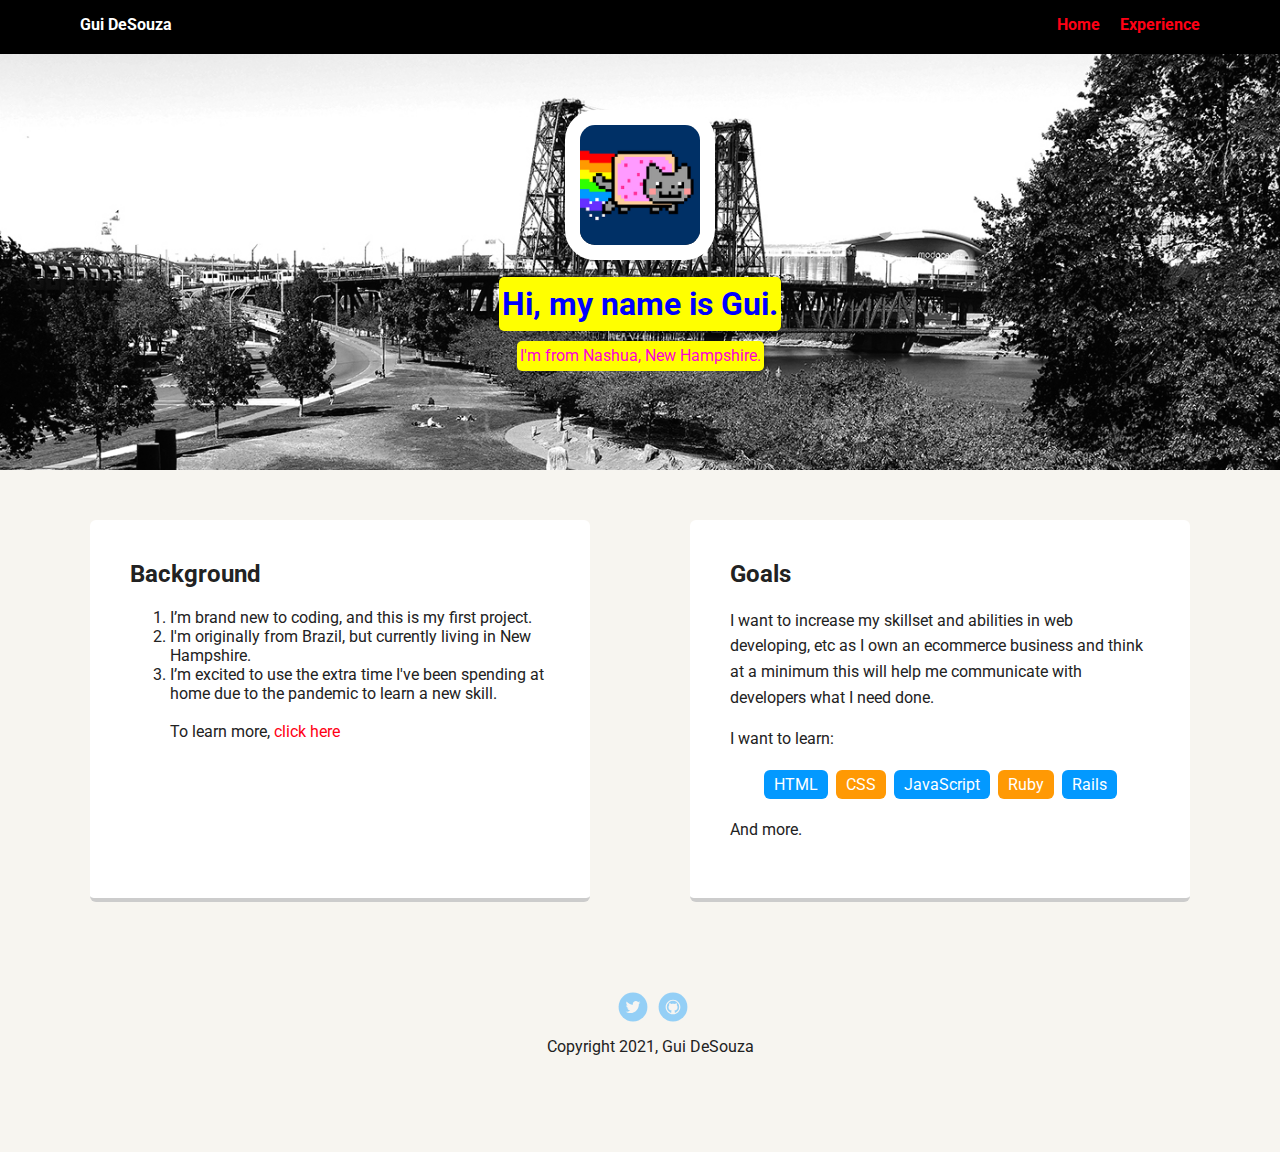
==== index.html @ 1788f264 "Initial commit" ====
<!doctype html>
<html lang="en">
<head>
  <meta charset="utf-8">
  <title>Gui's Profile</title>
  <meta name="viewport" content="width=device-width, initial-scale=1.0">
  <link rel="stylesheet" href="styles.css">
  <link href="https://fonts.googleapis.com/css?family=Muli%7CRoboto:400,300,500,700,900" rel="stylesheet"></head>
  <body>

    <div class="main-nav">
        <ul class="nav">
          <li class="name">Gui DeSouza</li>
          <li><a href="#">Home</a></li>
          <li><a href="resume.html">Experience</a></li>
        </ul>
    </div>

    <header>
      <img src="images/me.png" alt="Drawing of Gui DeSouza" class="profile-image">
      <h1 class="tag name">Hi, my name is Gui.</h1>
      <p class="tag location">I'm from Nashua, New Hampshire.</p>
    </header>

    <main class="flex">
      <div class="card">
        <h2>Background</h2>
        <ol>
        <li>I’m brand new to coding, and this is my first project.</li> 
        <li>I'm originally from Brazil, but currently living in New Hampshire.</li> 
        <li>I’m excited to use the extra time I've been spending at home due to the pandemic to learn a new skill.</li>
        <p>To learn more, <a href="resume.html">click here</a></p>
      </ol>
      </div> 

      <div class="card">
        <h2>Goals</h2>
        <p>I want to increase my skillset and abilities in web developing, etc as I own an ecommerce business and think at a minimum this will help me communicate with developers what I need done.</p> 
        <p>I want to learn:</p>
        <ul class="skills">
          <li>HTML</li>
          <li>CSS</li>
          <li>JavaScript</li>
          <li>Ruby</li>
          <li>Rails</li>
        </ul>
        <p>And more.</p>
      </div> 

    </main>
    <footer>
      <ul>
        <li><a href="http://www.twitter.com/treehouse" class="social twitter">Twitter</a></li>
        <li><a href="https://github.com/Fybergui" class="social github">Github</a></li>
      </ul>
      <p class="copyright">Copyright 2021, Gui DeSouza</p>
    </footer>
  </body>
  </html>
---- styles.css ----
/* Global Layout Set-up */
* { 
  box-sizing: border-box;
}
  
body {
  margin: 0;
  padding: 0;
  text-align: center;
  font-family: 'Roboto', sans-serif;
  color: #222;
  background: #f7f5f0;
}
/* Link Styles */

a {
  text-decoration: none;
  color: rgb(255, 0, 21);
}
a:hover {
  color: #ff5e00;
}

/* Section Styles */

.main-nav {
  width: 100%;
  background: black;
  min-height: 30px;
  padding: 10px;
  position: fixed;
  text-align: center;
}
.nav {
  display: flex;
  justify-content: space-around;
  font-weight: 700;
  list-style-type: none;
  margin: 0 auto;
  padding: 0;
}

.nav .name {
    display: block;
    margin-right: auto;
    color: white;
}
.nav li {
  padding: 5px 10px 10px 10px;
}
.nav a {
  transition: all .5s;
}
.nav a:hover {
  color: white
}

header {
  text-align: center;
  background: url('images/portland.jpg') no-repeat top center ;
  background-size: cover;
  overflow: hidden;
  padding-top: 60px;
}
header {
  line-height: 1.5;
}
header .profile-image {
  margin-top: 50px;
  width: 150px;
  height: 150px;
  border-radius: 20%;
  border: 15px solid white;
  transition: all .5s;
}
header .profile-image:hover {
  transform: scale(1.8) rotate(360deg);
}
.tag {
  background-color: yellow;
  color: blue;
  padding: 3px;
  border-radius: 5px;
  display: table;
  margin: 10px auto;
} 
.location {
  background-color: yellow;
  color: rgb(255, 0, 212);
}
.card {
  margin: 30px;
  padding: 20px 40px 40px;
  max-width: 500px;
  text-align: left;
  background: #fff;
  border-bottom: 4px solid #ccc;
  border-radius: 6px;
  transition: all .5s;
}
.card:hover {
  border-color: #ff99ff;
}

ul.skills {
  padding: 0;
  text-align: center;
}

.skills li {
  border-radius: 6px;
  display: inline-block;
  background: #ff9904;
  color: white;
  padding: 5px 10px;
  margin: 2px;
}

.skills li:nth-child(odd) {
  background: #0399ff;
}

footer {
  width: 100%;
  min-height: 30px;
  padding: 20px 0 40px 20px;
}

footer .copyright {
  top: -8px;
  font-size: .75em;
}

footer ul {
  list-style-type: none;
  margin: 0;
  padding: 0;
}

footer ul li {
  display: inline-block;
}

a.social {
  display: inline-block;
  text-indent: -9999px;
  margin-left: 5px;
  width: 30px;
  height: 30px;
  background-size: 30px 30px;
  opacity: .4;
  transition: all .5s;
}
a.twitter {
  background-image: url(images/twitter.svg);
}
a.linkedin {
  background-image: url(images/linkedin.svg);
}
a.github {
  background-image: url(images/github.svg);
}
a.social:hover {
  opacity: 1;
}
.clearfix {
  clear: both;
}

/* Styles for larger screens */
@media screen and (min-width: 720px) {
  
  .flex {
      display: -ms-flexbox;      /* TWEENER - IE 10 */
      display: flex; 
      max-width: 1200px;
      -ms-flex-pack: distribute;
      justify-content: space-around;
      margin: 0 auto;
  }

  header {
    min-height: 470px;
  }

  .nav {
    max-width: 1200px;
    padding: 0 30px;
  }


  main {
    padding-top: 20px;
  }

  main p {
    line-height: 1.6em;
  }

  footer {
    font-size: 1.3em;
    max-width: 1200px;
    margin: 40px auto;
  }

}
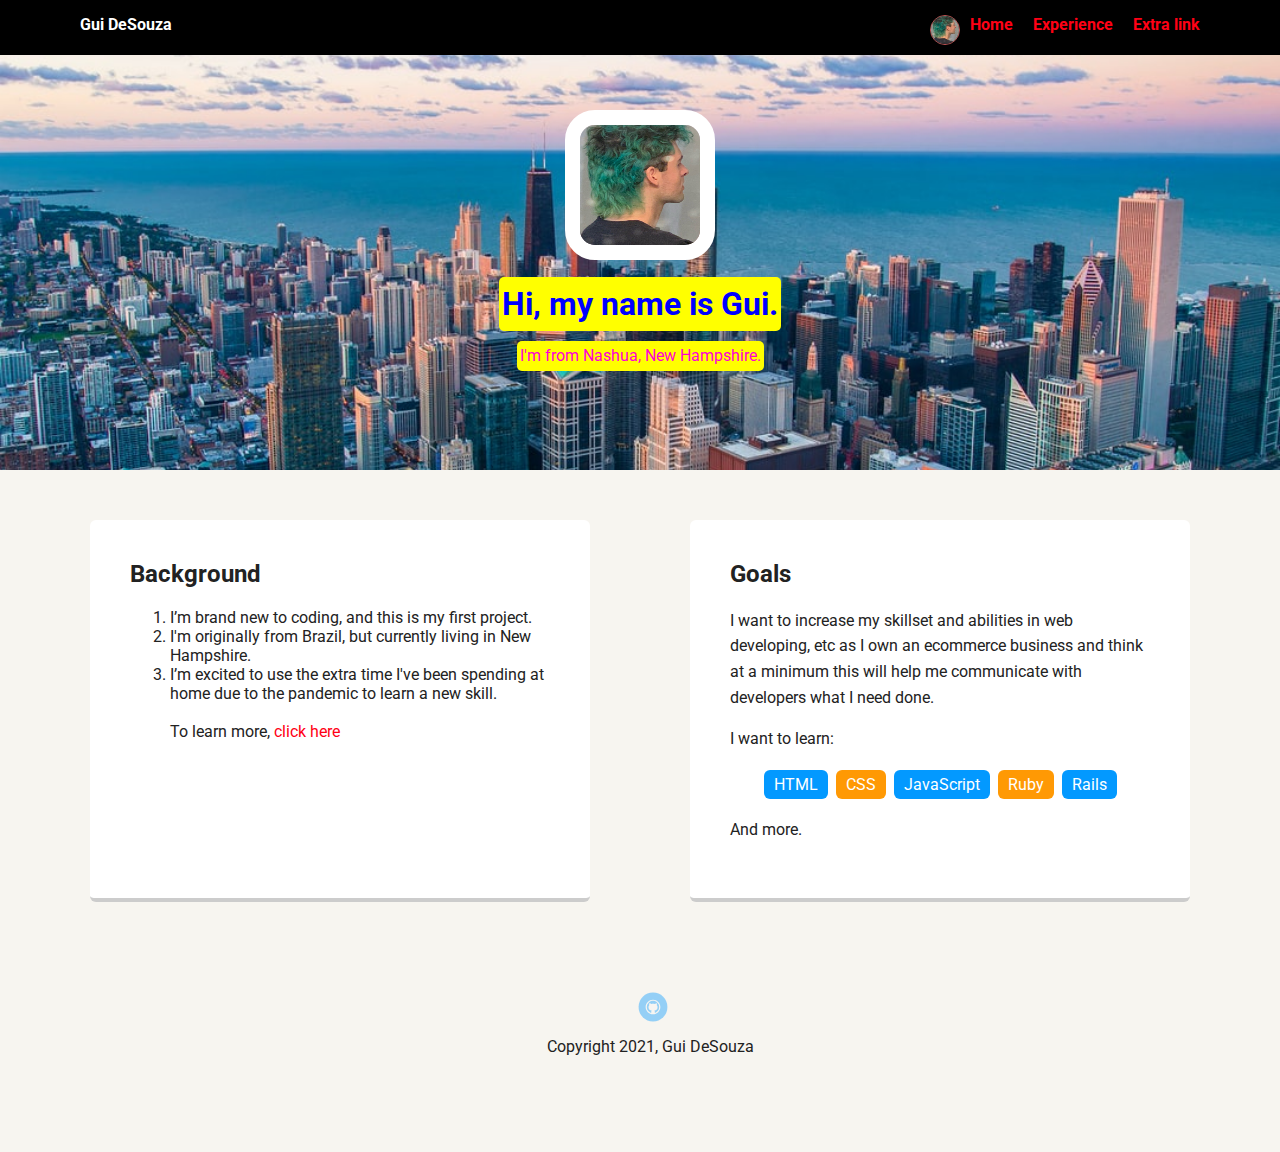
==== commit 501a7955: "Updated Project 1" ====
--- a/index.html
+++ b/index.html
@@ -10,14 +10,15 @@
 
     <div class="main-nav">
         <ul class="nav">
-          <li class="name">Gui DeSouza</li>
-          <li><a href="#">Home</a></li>
+          <li class="name">Gui DeSouza</li><img src="images/rsz_1rszimg7993.png" alt="Green Mullet" class="background-additional-image">
+          <li><a href="index.html">Home</a></li>
           <li><a href="resume.html">Experience</a></li>
+          <li><a href="extra.html">Extra link</a></li>
         </ul>
     </div>
 
     <header>
-      <img src="images/me.png" alt="Drawing of Gui DeSouza" class="profile-image">
+      <img src="images/rsz_1rszimg7993.png" alt="Green Mullet" class="profile-image">
       <h1 class="tag name">Hi, my name is Gui.</h1>
       <p class="tag location">I'm from Nashua, New Hampshire.</p>
     </header>
@@ -50,7 +51,6 @@
     </main>
     <footer>
       <ul>
-        <li><a href="http://www.twitter.com/treehouse" class="social twitter">Twitter</a></li>
         <li><a href="https://github.com/Fybergui" class="social github">Github</a></li>
       </ul>
       <p class="copyright">Copyright 2021, Gui DeSouza</p>
--- a/styles.css
+++ b/styles.css
@@ -31,6 +31,18 @@
   position: fixed;
   text-align: center;
 }
+.main-nav .background-additional-image {
+  margin-top: 5px;
+  width: 30px;
+  height: 30px;
+  border-radius: 50%;
+  border: 1px solid rgb(196, 85, 85);
+  transition: all .5s;
+
+}
+.main-nav .background-additional-image:hover {
+  transform: scale(1.2) rotate(-1800deg);
+}
 .nav {
   display: flex;
   justify-content: space-around;
@@ -57,7 +69,7 @@
 
 header {
   text-align: center;
-  background: url('images/portland.jpg') no-repeat top center ;
+  background: url('images/photo-1477959858617-67f85cf4f1df.jpg') no-repeat top center ;
   background-size: cover;
   overflow: hidden;
   padding-top: 60px;
@@ -74,7 +86,7 @@
   transition: all .5s;
 }
 header .profile-image:hover {
-  transform: scale(1.8) rotate(360deg);
+  transform: scale(1.4) rotate(360deg);
 }
 .tag {
   background-color: yellow;
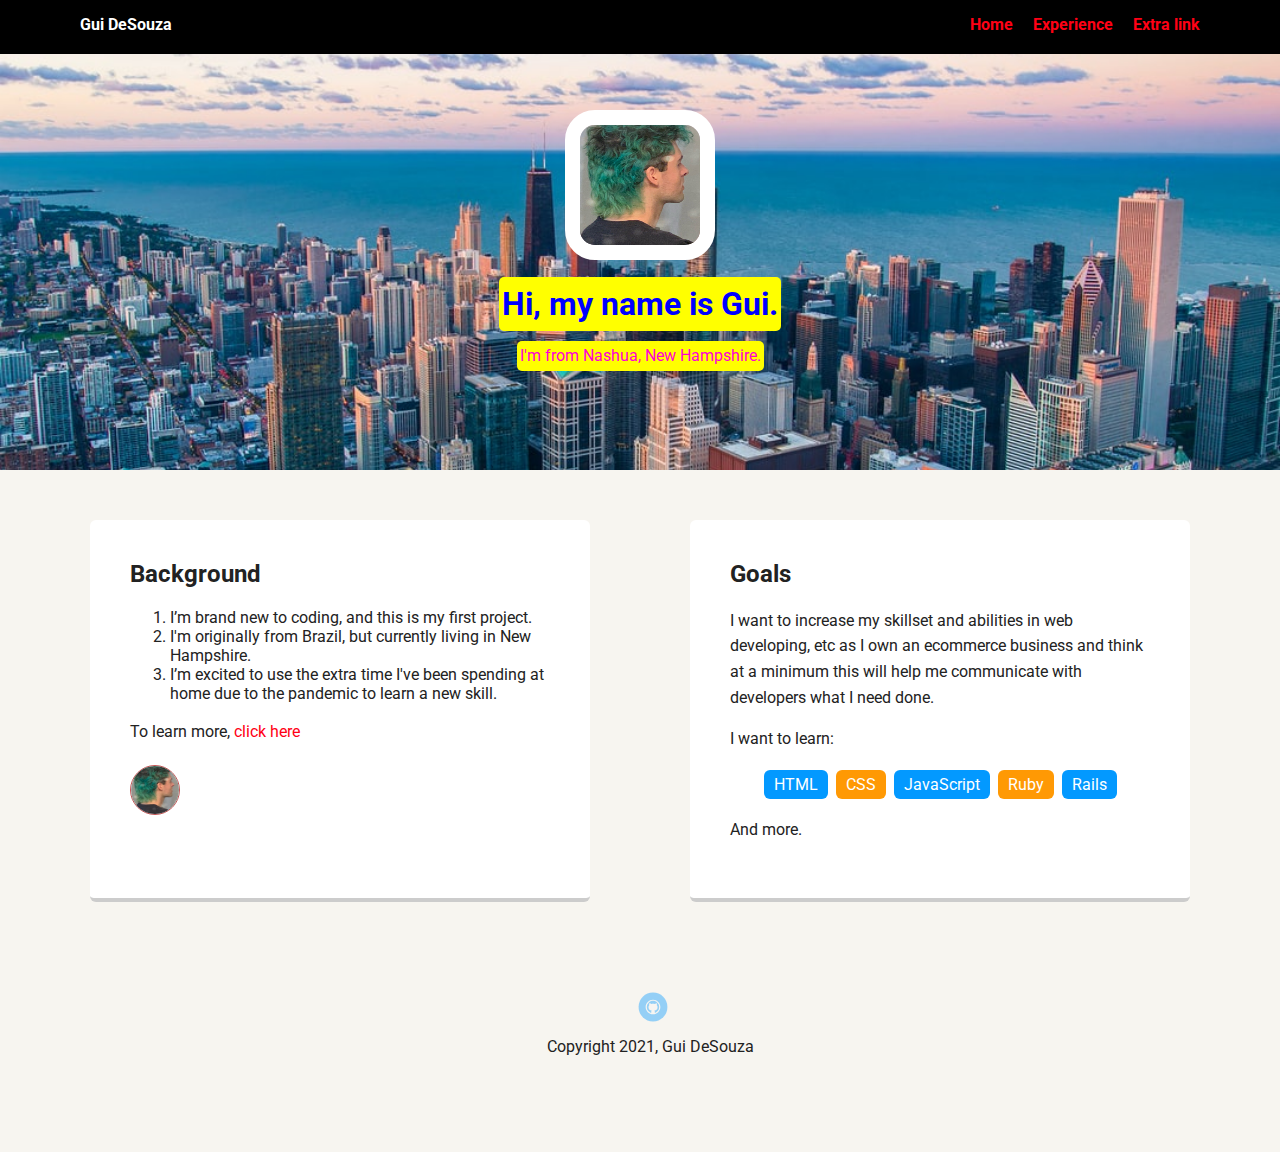
==== commit 6ff87021: "Update-3-Project-1" ====
--- a/index.html
+++ b/index.html
@@ -10,7 +10,7 @@
 
     <div class="main-nav">
         <ul class="nav">
-          <li class="name">Gui DeSouza</li><img src="images/rsz_1rszimg7993.png" alt="Green Mullet" class="background-additional-image">
+          <li class="name">Gui DeSouza</li>
           <li><a href="index.html">Home</a></li>
           <li><a href="resume.html">Experience</a></li>
           <li><a href="extra.html">Extra link</a></li>
@@ -30,8 +30,9 @@
         <li>I’m brand new to coding, and this is my first project.</li> 
         <li>I'm originally from Brazil, but currently living in New Hampshire.</li> 
         <li>I’m excited to use the extra time I've been spending at home due to the pandemic to learn a new skill.</li>
-        <p>To learn more, <a href="resume.html">click here</a></p>
-      </ol>
+     </ol>
+     <p>To learn more, <a href="resume.html">click here</a></p>
+     <img src="images/rsz_1rszimg7993.png" alt="Green Mullet" class="background-additional-image">
       </div> 
 
       <div class="card">
@@ -56,4 +57,4 @@
       <p class="copyright">Copyright 2021, Gui DeSouza</p>
     </footer>
   </body>
-  </html>
+  </html>--- a/styles.css
+++ b/styles.css
@@ -30,18 +30,6 @@
   padding: 10px;
   position: fixed;
   text-align: center;
-}
-.main-nav .background-additional-image {
-  margin-top: 5px;
-  width: 30px;
-  height: 30px;
-  border-radius: 50%;
-  border: 1px solid rgb(196, 85, 85);
-  transition: all .5s;
-
-}
-.main-nav .background-additional-image:hover {
-  transform: scale(1.2) rotate(-1800deg);
 }
 .nav {
   display: flex;
@@ -110,6 +98,18 @@
   border-radius: 6px;
   transition: all .5s;
 }
+.card .background-additional-image {
+  margin-top: 5px;
+  width: 50px;
+  height: 50px;
+  border-radius: 50%;
+  border: 1px solid rgb(196, 85, 85);
+  transition: all .5s;
+
+}
+.card .background-additional-image:hover {
+  transform: scale(1.2) rotate(-1800deg);
+}
 .card:hover {
   border-color: #ff99ff;
 }
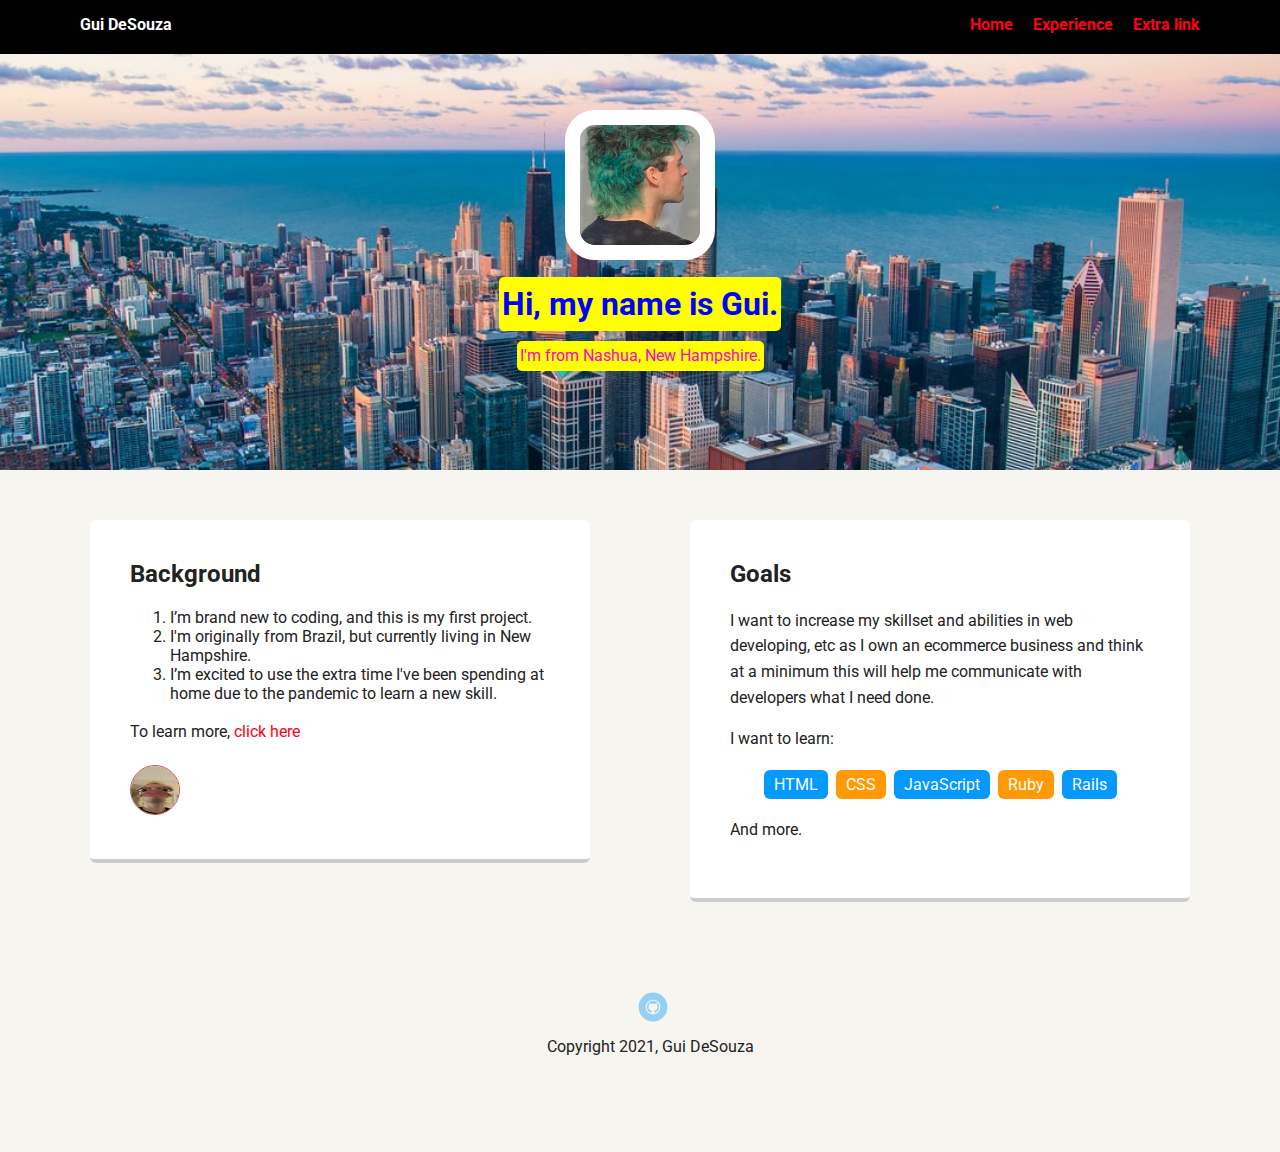
==== commit c00b49f3: "Update 4-Project 1" ====
--- a/index.html
+++ b/index.html
@@ -7,7 +7,7 @@
   <link rel="stylesheet" href="styles.css">
   <link href="https://fonts.googleapis.com/css?family=Muli%7CRoboto:400,300,500,700,900" rel="stylesheet"></head>
   <body>
-
+<nav>
     <div class="main-nav">
         <ul class="nav">
           <li class="name">Gui DeSouza</li>
@@ -16,7 +16,7 @@
           <li><a href="extra.html">Extra link</a></li>
         </ul>
     </div>
-
+  </nav>
     <header>
       <img src="images/rsz_1rszimg7993.png" alt="Green Mullet" class="profile-image">
       <h1 class="tag name">Hi, my name is Gui.</h1>
@@ -24,6 +24,7 @@
     </header>
 
     <main class="flex">
+      <article>
       <div class="card">
         <h2>Background</h2>
         <ol>
@@ -32,9 +33,10 @@
         <li>I’m excited to use the extra time I've been spending at home due to the pandemic to learn a new skill.</li>
      </ol>
      <p>To learn more, <a href="resume.html">click here</a></p>
-     <img src="images/rsz_1rszimg7993.png" alt="Green Mullet" class="background-additional-image">
+     <img src="images/3rd-img.jpg" alt="Green Mullet" class="background-additional-image">
       </div> 
-
+    </article>
+    <article>
       <div class="card">
         <h2>Goals</h2>
         <p>I want to increase my skillset and abilities in web developing, etc as I own an ecommerce business and think at a minimum this will help me communicate with developers what I need done.</p> 
@@ -48,7 +50,7 @@
         </ul>
         <p>And more.</p>
       </div> 
-
+    </article>
     </main>
     <footer>
       <ul>
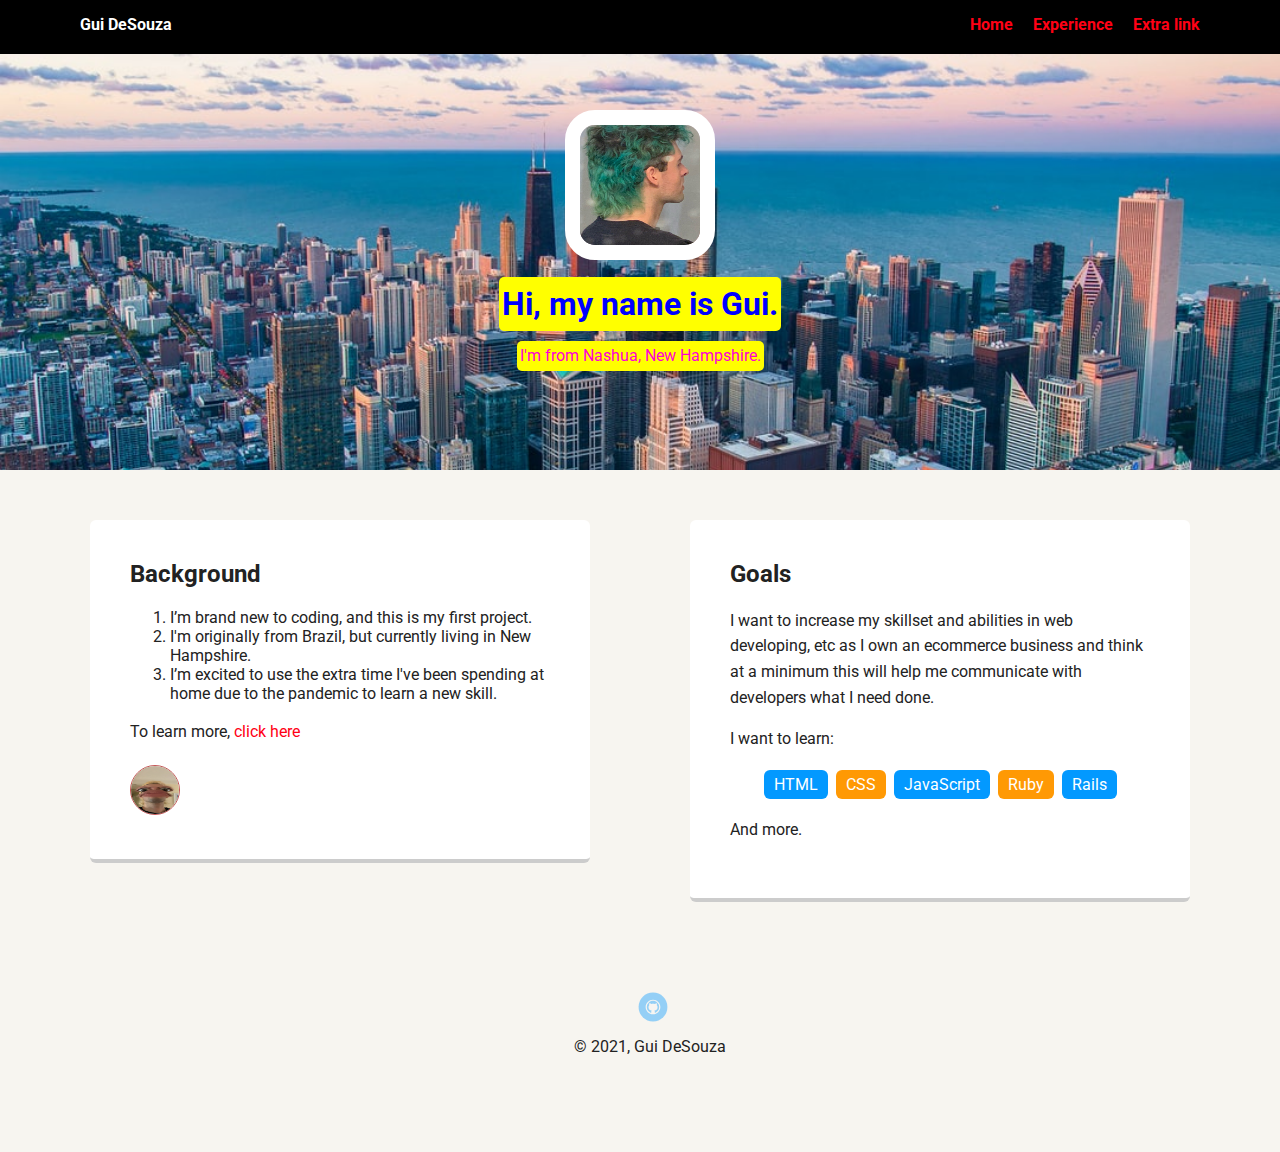
==== commit 8aaa86be: "Update index.html" ====
--- a/index.html
+++ b/index.html
@@ -7,40 +7,43 @@
   <link rel="stylesheet" href="styles.css">
   <link href="https://fonts.googleapis.com/css?family=Muli%7CRoboto:400,300,500,700,900" rel="stylesheet"></head>
   <body>
+
 <nav>
-    <div class="main-nav">
-        <ul class="nav">
-          <li class="name">Gui DeSouza</li>
-          <li><a href="index.html">Home</a></li>
-          <li><a href="resume.html">Experience</a></li>
-          <li><a href="extra.html">Extra link</a></li>
-        </ul>
-    </div>
-  </nav>
-    <header>
-      <img src="images/rsz_1rszimg7993.png" alt="Green Mullet" class="profile-image">
-      <h1 class="tag name">Hi, my name is Gui.</h1>
-      <p class="tag location">I'm from Nashua, New Hampshire.</p>
-    </header>
+  <div class="main-nav">
+    <ul class="nav">
+      <li class="name">Gui DeSouza</li>
+      <li><a href="index.html">Home</a></li>
+      <li><a href="resume.html">Experience</a></li>
+      <li><a href="extra.html">Extra link</a></li>
+    </ul>
+  </div>
+</nav>
 
-    <main class="flex">
-      <article>
-      <div class="card">
-        <h2>Background</h2>
-        <ol>
-        <li>I’m brand new to coding, and this is my first project.</li> 
-        <li>I'm originally from Brazil, but currently living in New Hampshire.</li> 
-        <li>I’m excited to use the extra time I've been spending at home due to the pandemic to learn a new skill.</li>
-     </ol>
-     <p>To learn more, <a href="resume.html">click here</a></p>
-     <img src="images/3rd-img.jpg" alt="Green Mullet" class="background-additional-image">
-      </div> 
-    </article>
-    <article>
-      <div class="card">
-        <h2>Goals</h2>
-        <p>I want to increase my skillset and abilities in web developing, etc as I own an ecommerce business and think at a minimum this will help me communicate with developers what I need done.</p> 
-        <p>I want to learn:</p>
+<header>
+  <img src="images/rsz_1rszimg7993.png" alt="Green Mullet" class="profile-image">
+  <h1 class="tag name">Hi, my name is Gui.</h1>
+  <p class="tag location">I'm from Nashua, New Hampshire.</p>
+</header>
+
+<main class="flex">
+  <article>
+  <div class="card">
+    <h2>Background</h2>
+    <ol>
+      <li>I’m brand new to coding, and this is my first project.</li> 
+      <li>I'm originally from Brazil, but currently living in New Hampshire.</li> 
+      <li>I’m excited to use the extra time I've been spending at home due to the pandemic to learn a new skill.</li>
+    </ol>
+    <p>To learn more, <a href="resume.html">click here</a></p>
+    <img src="images/3rd-img.jpg" alt="Blonde Mullet" class="background-additional-image">
+  </div> 
+  </article>
+
+  <article>
+    <div class="card">
+      <h2>Goals</h2>
+      <p>I want to increase my skillset and abilities in web developing, etc as I own an ecommerce business and think at a minimum this will help me communicate with developers what I need done.</p> 
+      <p>I want to learn:</p>
         <ul class="skills">
           <li>HTML</li>
           <li>CSS</li>
@@ -48,15 +51,17 @@
           <li>Ruby</li>
           <li>Rails</li>
         </ul>
-        <p>And more.</p>
-      </div> 
-    </article>
-    </main>
-    <footer>
-      <ul>
-        <li><a href="https://github.com/Fybergui" class="social github">Github</a></li>
-      </ul>
-      <p class="copyright">Copyright 2021, Gui DeSouza</p>
-    </footer>
+      <p>And more.</p>
+    </div> 
+  </article>
+</main>
+
+<footer>
+    <ul>
+      <li><a href="https://github.com/Fybergui" class="social github">Github</a></li>
+    </ul>
+  <p class="copyright">&copy; 2021, Gui DeSouza</p>
+</footer>
+
   </body>
   </html>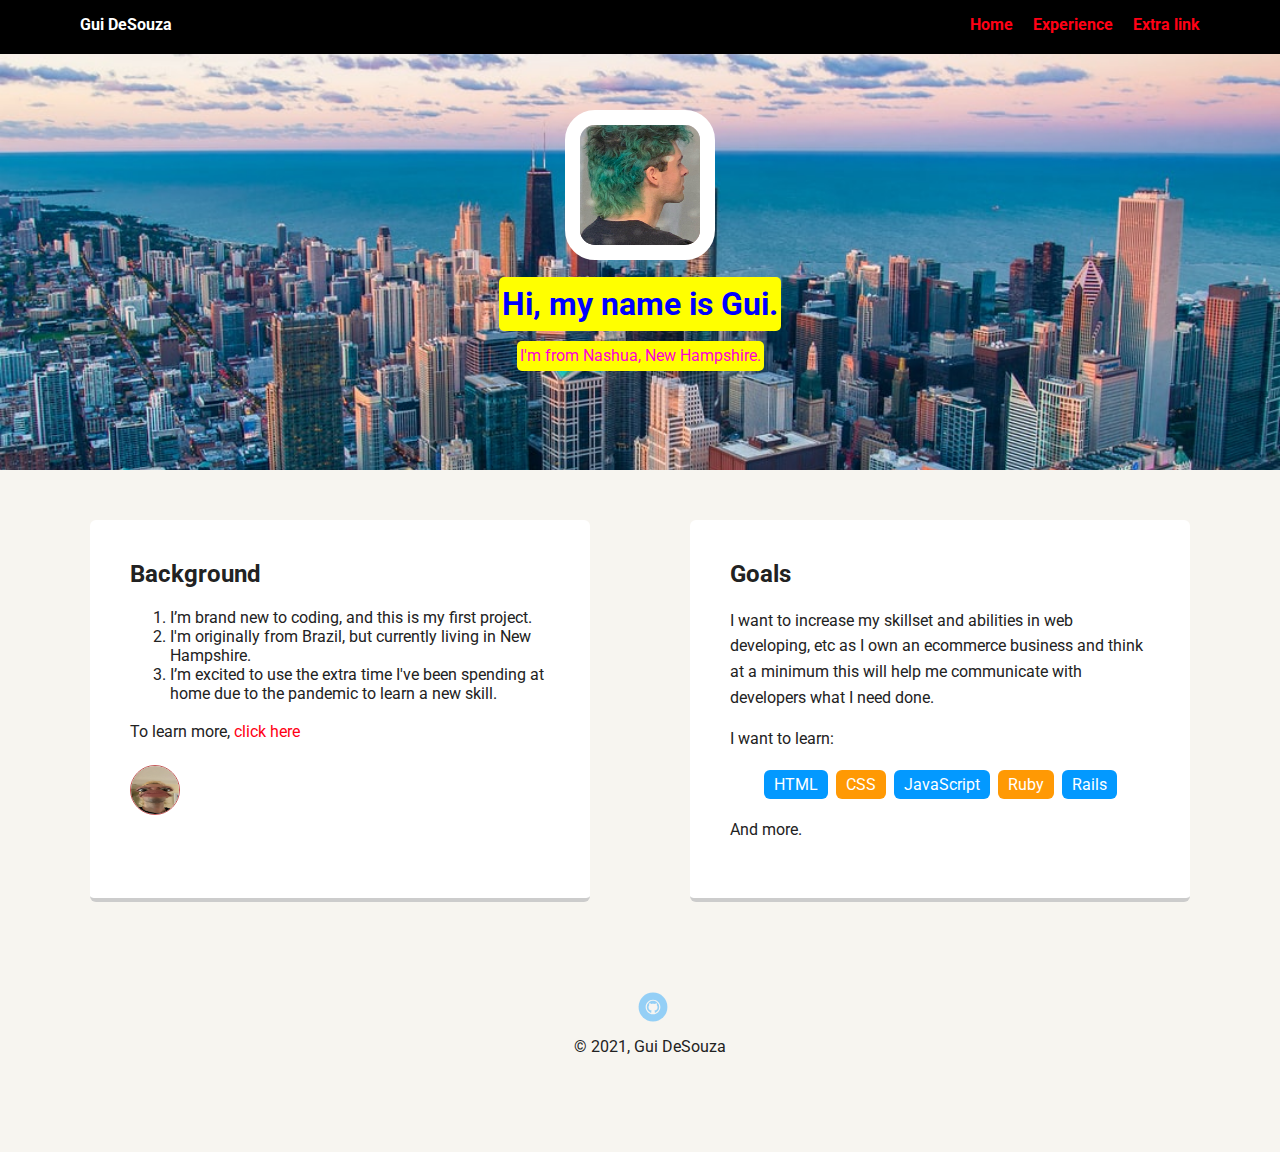
==== commit a80b2e85: "Update index.html" ====
--- a/index.html
+++ b/index.html
@@ -8,15 +8,13 @@
   <link href="https://fonts.googleapis.com/css?family=Muli%7CRoboto:400,300,500,700,900" rel="stylesheet"></head>
   <body>
 
-<nav>
-  <div class="main-nav">
+<nav class="main-nav">
     <ul class="nav">
       <li class="name">Gui DeSouza</li>
       <li><a href="index.html">Home</a></li>
       <li><a href="resume.html">Experience</a></li>
       <li><a href="extra.html">Extra link</a></li>
     </ul>
-  </div>
 </nav>
 
 <header>
@@ -26,8 +24,7 @@
 </header>
 
 <main class="flex">
-  <article>
-  <div class="card">
+  <article class="card">
     <h2>Background</h2>
     <ol>
       <li>I’m brand new to coding, and this is my first project.</li> 
@@ -36,11 +33,9 @@
     </ol>
     <p>To learn more, <a href="resume.html">click here</a></p>
     <img src="images/3rd-img.jpg" alt="Blonde Mullet" class="background-additional-image">
-  </div> 
   </article>
 
-  <article>
-    <div class="card">
+  <article class="card">
       <h2>Goals</h2>
       <p>I want to increase my skillset and abilities in web developing, etc as I own an ecommerce business and think at a minimum this will help me communicate with developers what I need done.</p> 
       <p>I want to learn:</p>
@@ -52,7 +47,6 @@
           <li>Rails</li>
         </ul>
       <p>And more.</p>
-    </div> 
   </article>
 </main>
 
